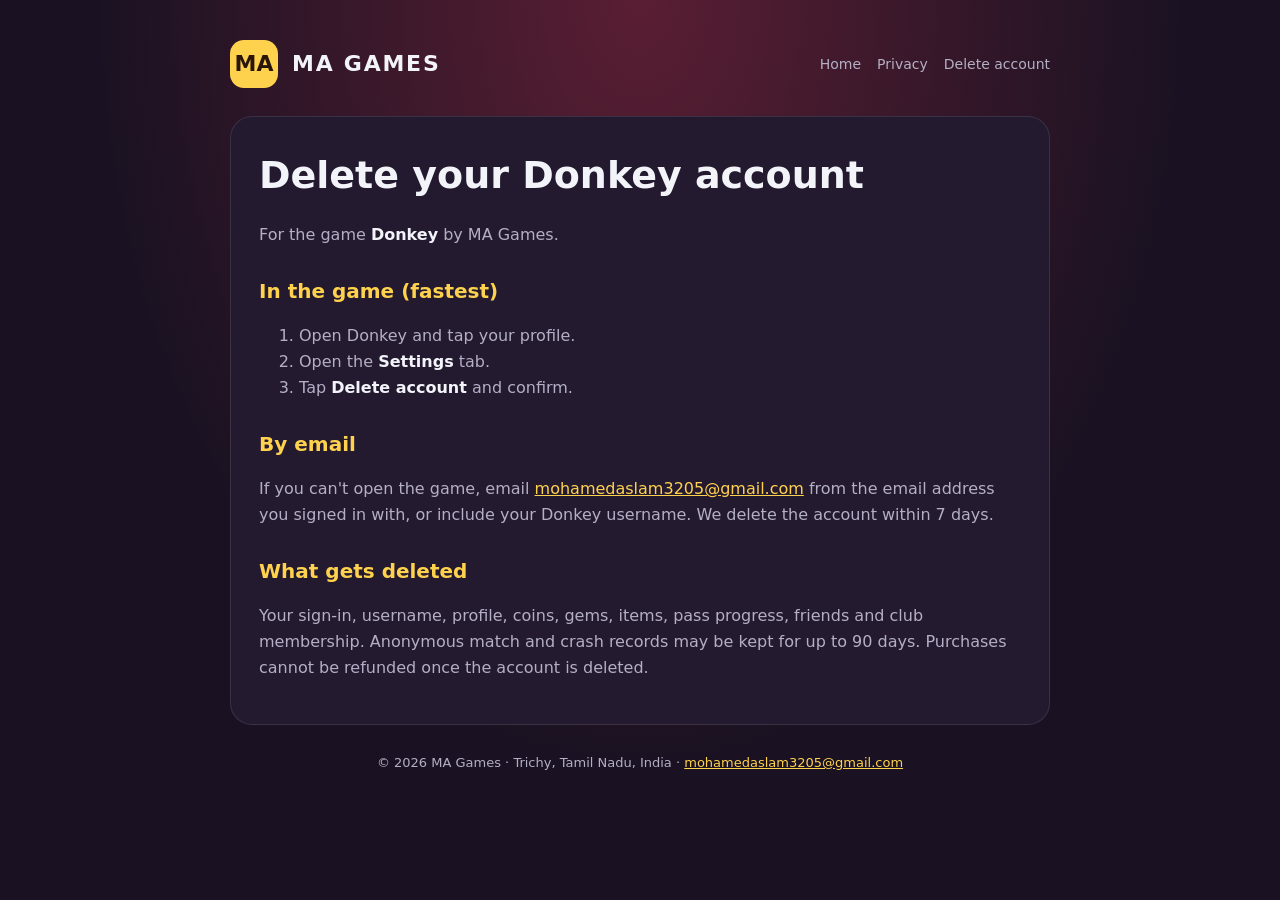
==== delete-account.html @ 54d96370 "Add files via upload" ====
<!doctype html><html lang="en"><head><meta charset="utf-8"><meta name="viewport" content="width=device-width,initial-scale=1"><link rel="stylesheet" href="style.css"><title>Delete your Donkey account</title></head><body><div class="wrap"><header><div class="logo">MA</div><b>MA GAMES</b><nav><a href="index.html">Home</a><a href="privacy.html">Privacy</a><a href="delete-account.html">Delete account</a></nav></header>
<div class="card"><h1>Delete your Donkey account</h1><p>For the game <strong>Donkey</strong> by MA Games.</p>
<h2>In the game (fastest)</h2><ol><li>Open Donkey and tap your profile.</li><li>Open the <strong>Settings</strong> tab.</li><li>Tap <strong>Delete account</strong> and confirm.</li></ol>
<h2>By email</h2><p>If you can't open the game, email <a href="mailto:mohamedaslam3205@gmail.com?subject=Delete%20my%20Donkey%20account">mohamedaslam3205@gmail.com</a> from the email address you signed in with, or include your Donkey username. We delete the account within 7 days.</p>
<h2>What gets deleted</h2><p>Your sign-in, username, profile, coins, gems, items, pass progress, friends and club membership. Anonymous match and crash records may be kept for up to 90 days. Purchases cannot be refunded once the account is deleted.</p></div>
<footer>© 2026 MA Games · Trichy, Tamil Nadu, India · <a href="mailto:mohamedaslam3205@gmail.com">mohamedaslam3205@gmail.com</a></footer></div></body></html>
---- style.css ----
:root{--bg:#1a1222;--panel:#241a30;--ink:#F2F4FA;--dim:#B4AFC4;--gold:#FFD24D;--cream:#F8F1E6;--line:rgba(255,255,255,.1)}
*{box-sizing:border-box}
body{margin:0;background:radial-gradient(ellipse at 50% 0,#5a1e33 0,var(--bg) 60%) fixed;color:var(--ink);font:16px/1.6 "Poppins","Segoe UI",system-ui,sans-serif;padding:0 16px}
.wrap{max-width:820px;margin:0 auto;padding:40px 0 64px}
header{display:flex;align-items:center;gap:14px;margin-bottom:28px}
.logo{width:48px;height:48px;border-radius:14px;background:var(--gold);color:#2A1608;display:grid;place-items:center;font-weight:800;font-size:22px}
header b{font-size:22px;letter-spacing:.08em;white-space:nowrap}
nav{margin-left:auto;display:flex;gap:16px;flex-wrap:wrap}
nav a{color:var(--dim);text-decoration:none;font-size:14px}
nav a:hover{color:var(--ink)}
.card{background:var(--panel);border:1px solid var(--line);border-radius:22px;padding:28px}
h1{margin:0 0 8px;font-size:clamp(26px,5vw,38px)}
h2{margin:28px 0 8px;font-size:20px;color:var(--gold)}
p,li{color:var(--dim)} strong{color:var(--ink)}
a{color:var(--gold)}
.btn{display:inline-block;margin-top:18px;background:linear-gradient(var(--cream),#D6BE9E);color:#2A1608;font-weight:800;letter-spacing:.12em;padding:14px 26px;border-radius:999px;text-decoration:none}
footer{margin-top:28px;color:var(--dim);font-size:13px;text-align:center}
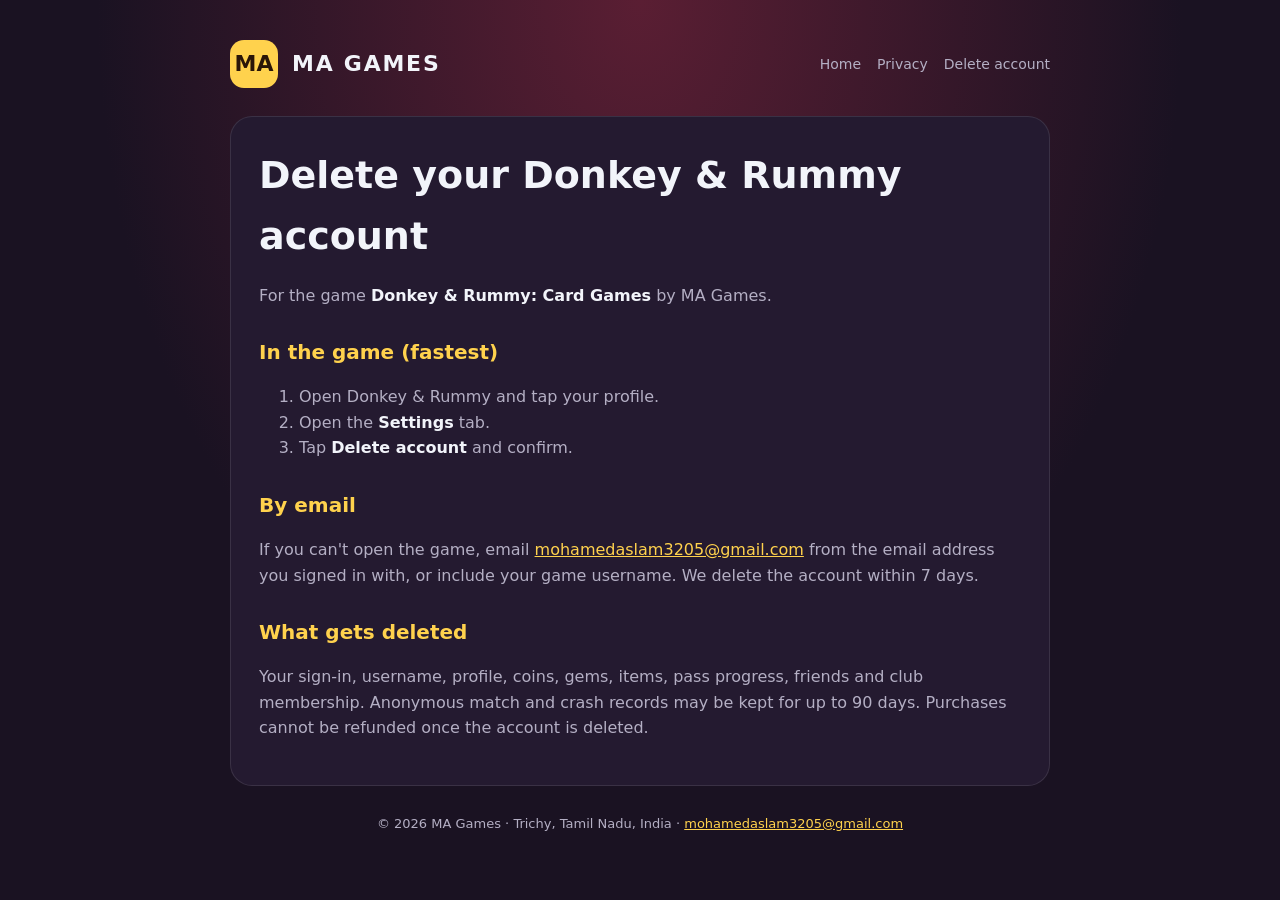
==== commit 01dda56f: "Add files via upload" ====
--- a/delete-account.html
+++ b/delete-account.html
@@ -1,6 +1,6 @@
-<!doctype html><html lang="en"><head><meta charset="utf-8"><meta name="viewport" content="width=device-width,initial-scale=1"><link rel="stylesheet" href="style.css"><title>Delete your Donkey account</title></head><body><div class="wrap"><header><div class="logo">MA</div><b>MA GAMES</b><nav><a href="index.html">Home</a><a href="privacy.html">Privacy</a><a href="delete-account.html">Delete account</a></nav></header>
-<div class="card"><h1>Delete your Donkey account</h1><p>For the game <strong>Donkey</strong> by MA Games.</p>
-<h2>In the game (fastest)</h2><ol><li>Open Donkey and tap your profile.</li><li>Open the <strong>Settings</strong> tab.</li><li>Tap <strong>Delete account</strong> and confirm.</li></ol>
-<h2>By email</h2><p>If you can't open the game, email <a href="mailto:mohamedaslam3205@gmail.com?subject=Delete%20my%20Donkey%20account">mohamedaslam3205@gmail.com</a> from the email address you signed in with, or include your Donkey username. We delete the account within 7 days.</p>
+<!doctype html><html lang="en"><head><meta charset="utf-8"><meta name="viewport" content="width=device-width,initial-scale=1"><link rel="stylesheet" href="style.css"><title>Delete your Donkey &amp; Rummy account</title></head><body><div class="wrap"><header><div class="logo">MA</div><b>MA GAMES</b><nav><a href="index.html">Home</a><a href="privacy.html">Privacy</a><a href="delete-account.html">Delete account</a></nav></header>
+<div class="card"><h1>Delete your Donkey &amp; Rummy account</h1><p>For the game <strong>Donkey &amp; Rummy: Card Games</strong> by MA Games.</p>
+<h2>In the game (fastest)</h2><ol><li>Open Donkey &amp; Rummy and tap your profile.</li><li>Open the <strong>Settings</strong> tab.</li><li>Tap <strong>Delete account</strong> and confirm.</li></ol>
+<h2>By email</h2><p>If you can't open the game, email <a href="mailto:mohamedaslam3205@gmail.com?subject=Delete%20my%20Donkey%20%26%20Rummy%20account">mohamedaslam3205@gmail.com</a> from the email address you signed in with, or include your game username. We delete the account within 7 days.</p>
 <h2>What gets deleted</h2><p>Your sign-in, username, profile, coins, gems, items, pass progress, friends and club membership. Anonymous match and crash records may be kept for up to 90 days. Purchases cannot be refunded once the account is deleted.</p></div>
 <footer>© 2026 MA Games · Trichy, Tamil Nadu, India · <a href="mailto:mohamedaslam3205@gmail.com">mohamedaslam3205@gmail.com</a></footer></div></body></html>
